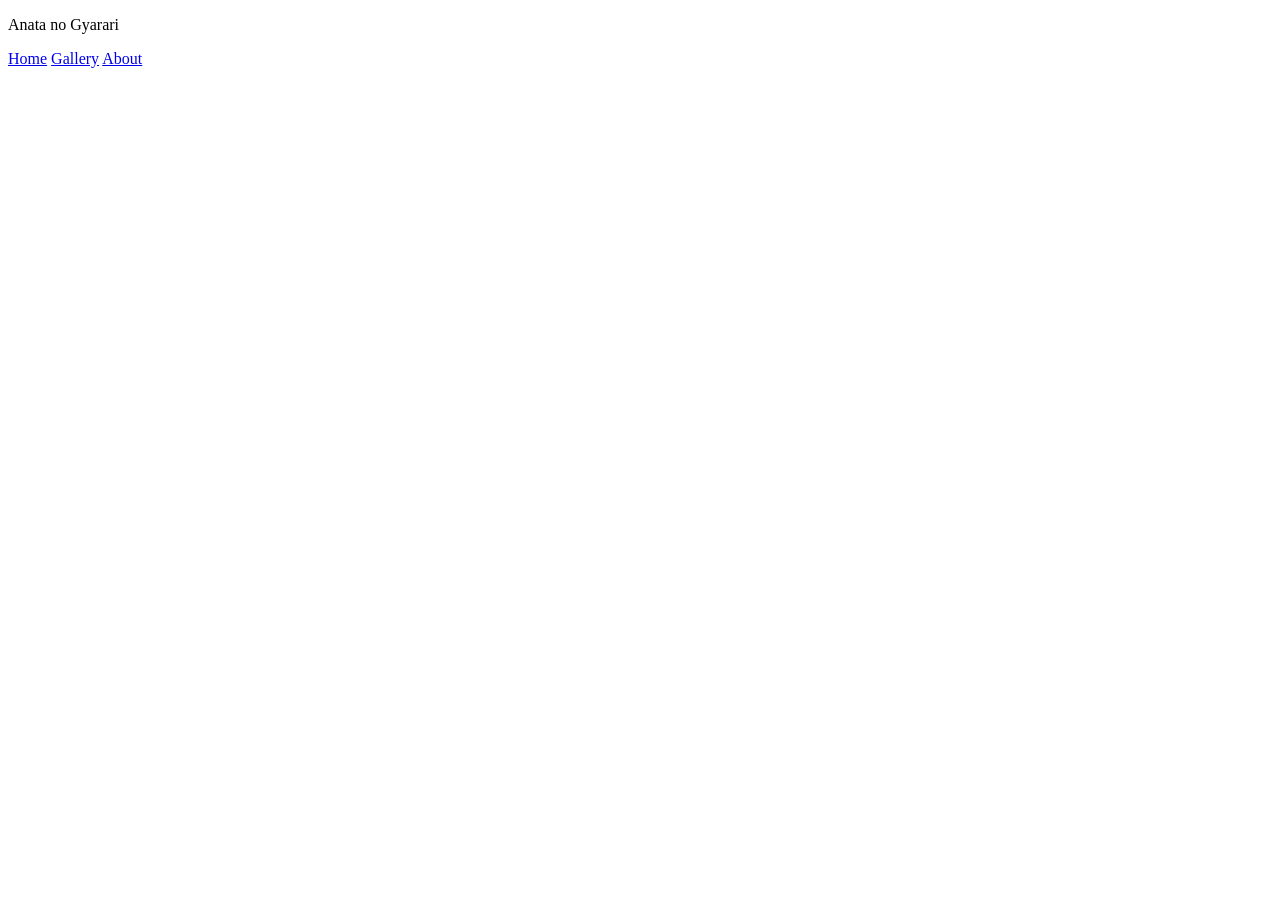
==== index.html @ d87f9213 "Add files via upload" ====
<!DOCTYPE html>
<html lang="en">
<head>
    <meta charset="utf-8">
    <meta name="viewport" content="width=device-width, initial-scale=1">
    <title>Anata no Gallery</title>
    <link rel="prefetch" href="gallery.html">
    <link rel="prefetch" href="css/styleG.css">
    <link rel="stylesheet" href="css/style.css">
    <script>
    function playSound() {
        const sound = document.getElementById("hover-sound");
        sound.currentTime = 0; 
        sound.play().catch(error => {
            console.log("Audio waiting for user interaction.");
        });
    }
    </script>
</head>
<body>

    <audio id="hover-sound" src="assets/music/hover.mp3" preload="auto"></audio>
    <script>
        document.getElementById("hover-sound").volume = 0.1; 
    </script>

    <header>
        <p class="logo">Anata no Gyarari</p>
        <nav>
            <a href="index.html" onmouseover="playSound()">Home</a>
            <a href="gallery.html" onmouseover="playSound()">Gallery</a>
            <a href="#about" onmouseover="playSound()">About</a>
        </nav>
    </header>

    <main>
        <div class="heart-container">
            <div class="heart"></div>
        </div>
    </main>

</body>
</html>
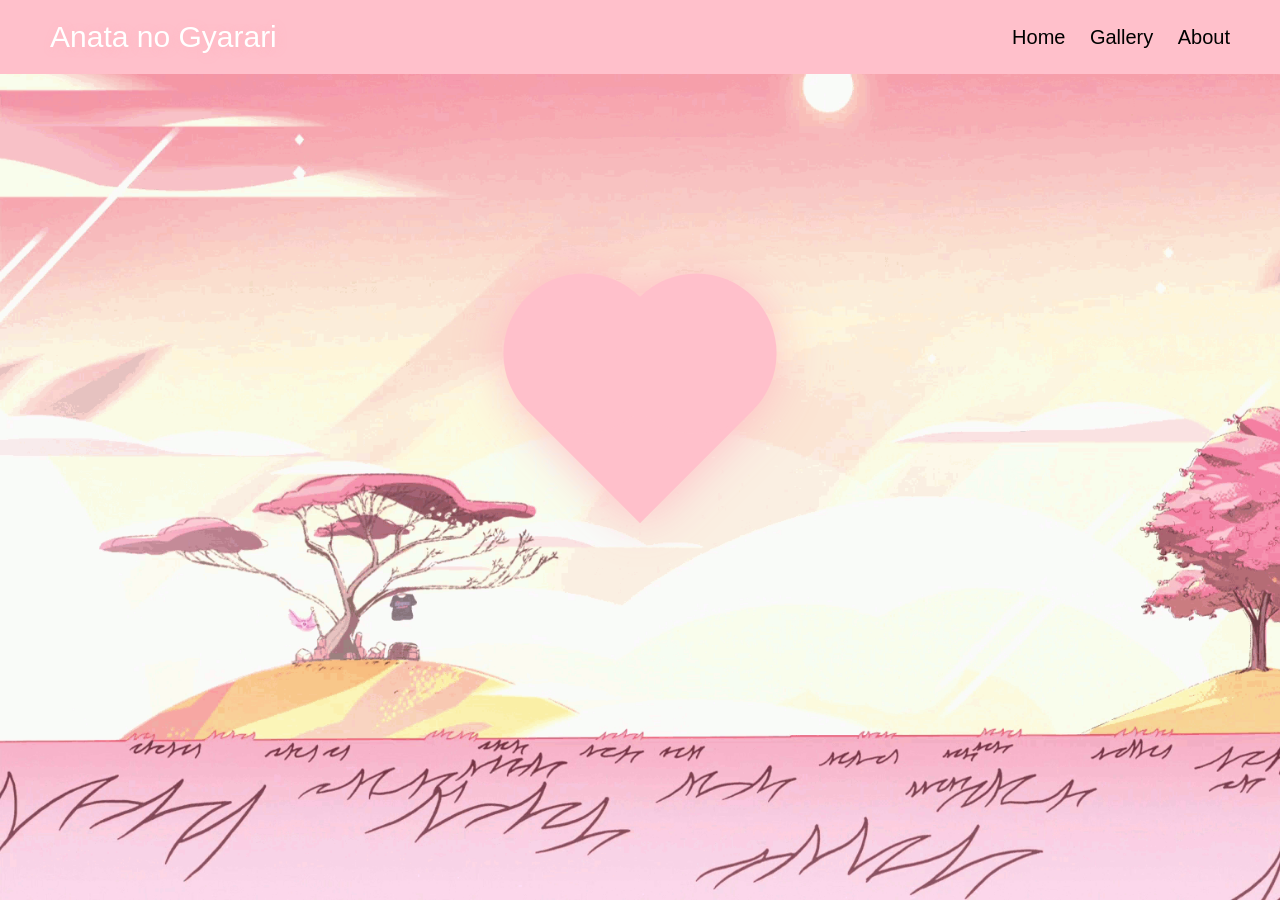
==== commit e823c587: "Update index.html" ====
--- a/index.html
+++ b/index.html
@@ -6,7 +6,7 @@
     <title>Anata no Gallery</title>
     <link rel="prefetch" href="gallery.html">
     <link rel="prefetch" href="css/styleG.css">
-    <link rel="stylesheet" href="css/style.css">
+    <link rel="stylesheet" href="style.css">
     <script>
     function playSound() {
         const sound = document.getElementById("hover-sound");
@@ -40,4 +40,4 @@
     </main>
 
 </body>
-</html>+</html>
--- a/style.css
+++ b/style.css
@@ -0,0 +1,120 @@
+@font-face {
+  font-family: 'FOT';
+  src: url('../assets/fonts/FOT.woff2') format('woff2'),
+       url('../assets/fonts/FOT.ttf') format('truetype');
+  font-weight: normal;
+  font-style: normal;
+  font-display: swap;
+}
+
+* {
+  margin: 0;
+  padding: 0;
+  box-sizing: border-box;
+  font-family: 'FOT', Helvetica, Arial, sans-serif;
+}
+
+body {
+  background-image: url('../rose.gif'); 
+  background-size: cover;
+  background-repeat: no-repeat;
+  background-attachment: fixed;
+  min-height: 100vh;
+}
+
+header {
+  padding: 20px 50px;
+  background-color: pink;
+  display: flex;
+  justify-content: space-between;
+  align-items: center;
+}
+
+nav a {
+  text-decoration: none;
+  color: black;
+  font-size: 20px;
+  margin-left: 20px;
+  display: inline-block;
+  transition: color 0.3s, transform 0.3s;
+}
+
+nav a:hover {
+  color: white;
+  transform: translateY(-3px);
+}
+
+p.logo {
+  font-size: 30px;
+  color: white;
+  display: inline-block;
+  text-shadow: 2px 2px 10px rgba(255, 182, 193, 0.8);
+  animation: float 3s ease-in-out infinite;
+}
+
+main {
+  display: flex;
+  justify-content: center;
+  align-items: center;
+  height: 75vh; 
+}
+
+.heart-container {
+  position: relative;
+  filter: drop-shadow(0 0 25px rgba(255, 182, 193, 0.9));
+}
+
+.heart {
+  background-color: pink;
+  display: inline-block;
+  height: 160px;
+  width: 160px;
+  position: relative;
+  transform: rotate(-45deg);
+  animation: heartBeat 3s ease-in-out infinite;
+}
+
+.heart:before,
+.heart:after {
+  content: "";
+  background-color: pink;
+  border-radius: 50%;
+  height: 160px;
+  width: 160px;
+  position: absolute;
+}
+
+.heart:before {
+  top: -80px;
+  left: 0;
+}
+
+.heart:after {
+  left: 80px;
+  top: 0;
+}
+
+@keyframes heartBeat {
+  0% { transform: rotate(-45deg) scale(1); }
+  7% { transform: rotate(-45deg) scale(1.1); }
+  14% { transform: rotate(-45deg) scale(1); }
+  21% { transform: rotate(-45deg) scale(1.06); }
+  28% { transform: rotate(-45deg) scale(1); }
+  100% { transform: rotate(-45deg) scale(1); }
+}
+
+@keyframes float {
+  0% {
+    transform: translateY(0px) rotate(0deg);
+    text-shadow: 2px 2px 10px rgba(255, 182, 193, 0.8);
+  }
+  50% {
+    transform: translateY(-8px) rotate(1deg);
+    text-shadow: 2px 15px 15px rgba(255, 255, 255, 0.6);
+    color: #fff0f5;
+  }
+  100% {
+    transform: translateY(0px) rotate(0deg);
+    text-shadow: 2px 2px 10px rgba(255, 182, 193, 0.8);
+  }
+}
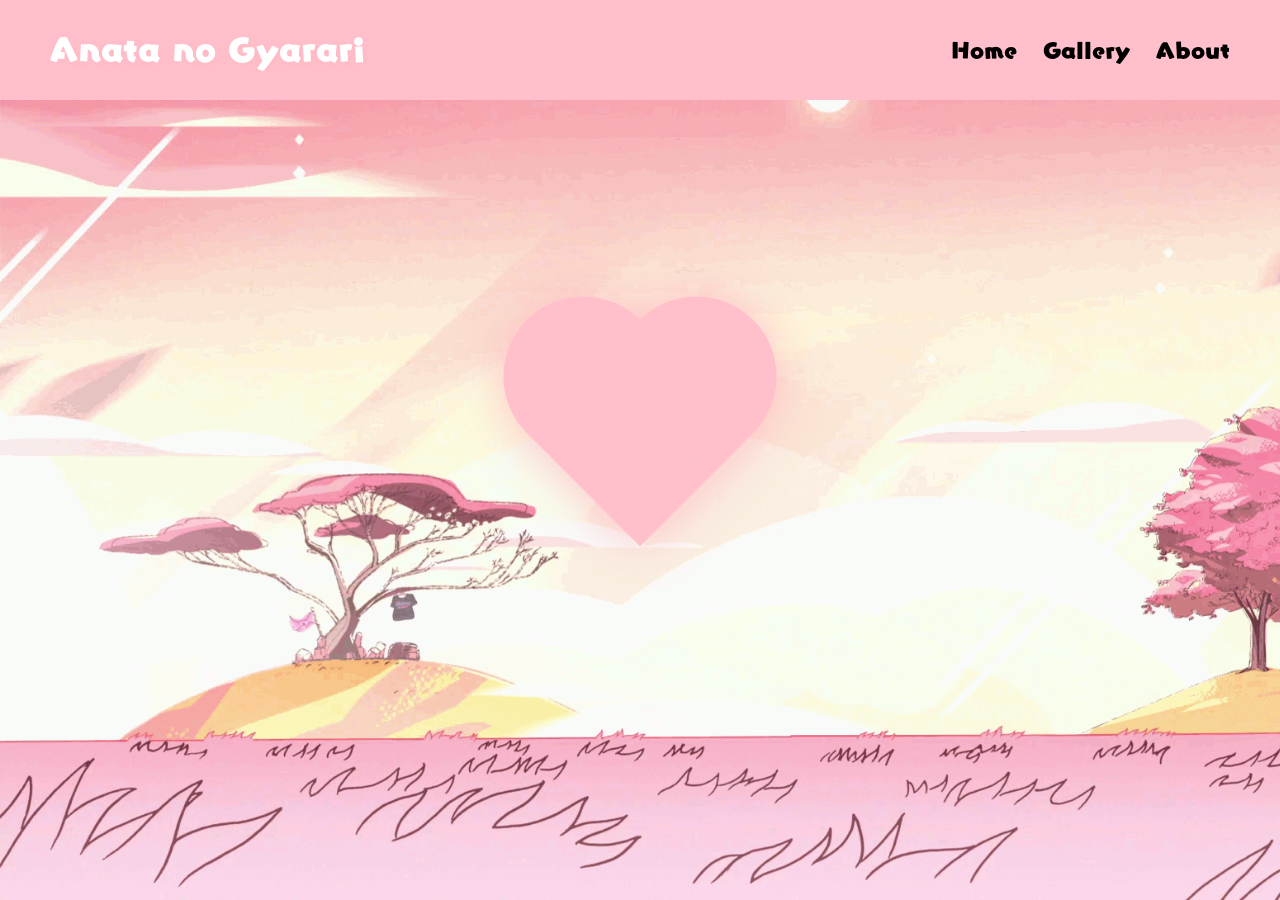
==== commit 4a05ca75: "Update index.html" ====
--- a/index.html
+++ b/index.html
@@ -5,7 +5,7 @@
     <meta name="viewport" content="width=device-width, initial-scale=1">
     <title>Anata no Gallery</title>
     <link rel="prefetch" href="gallery.html">
-    <link rel="prefetch" href="css/styleG.css">
+    <link rel="prefetch" href="styleG.css">
     <link rel="stylesheet" href="style.css">
     <script>
     function playSound() {
@@ -19,7 +19,7 @@
 </head>
 <body>
 
-    <audio id="hover-sound" src="assets/music/hover.mp3" preload="auto"></audio>
+    <audio id="hover-sound" src="hover.mp3" preload="auto"></audio>
     <script>
         document.getElementById("hover-sound").volume = 0.1; 
     </script>
--- a/style.css
+++ b/style.css
@@ -1,7 +1,7 @@
 @font-face {
   font-family: 'FOT';
-  src: url('../assets/fonts/FOT.woff2') format('woff2'),
-       url('../assets/fonts/FOT.ttf') format('truetype');
+  src: url('FOT.woff2') format('woff2'),
+       url('FOT.ttf') format('truetype');
   font-weight: normal;
   font-style: normal;
   font-display: swap;
@@ -15,7 +15,7 @@
 }
 
 body {
-  background-image: url('../rose.gif'); 
+  background-image: url('rose.gif'); 
   background-size: cover;
   background-repeat: no-repeat;
   background-attachment: fixed;
@@ -117,4 +117,4 @@
     transform: translateY(0px) rotate(0deg);
     text-shadow: 2px 2px 10px rgba(255, 182, 193, 0.8);
   }
-}+}
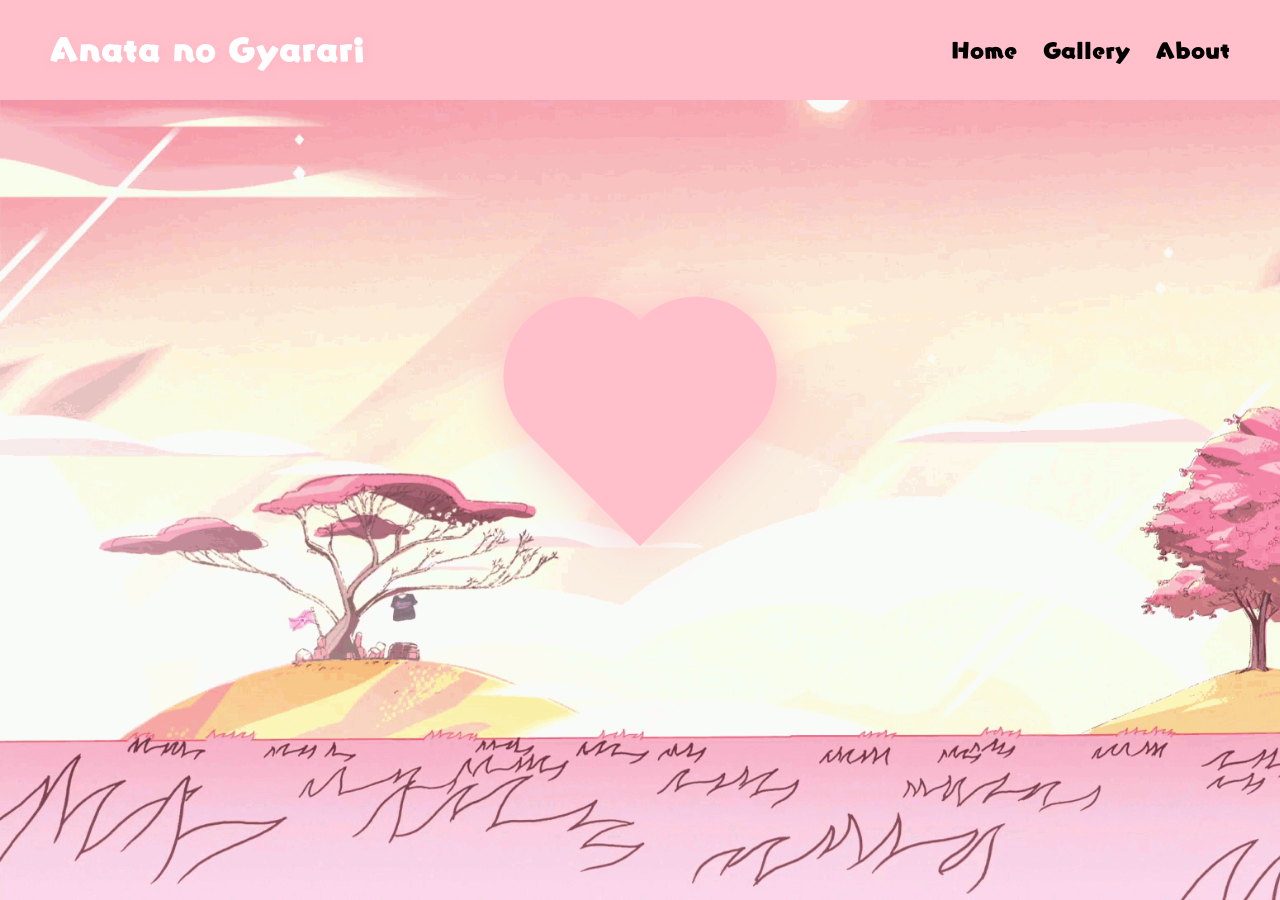
==== commit 16e9a655: "Update index.html" ====
--- a/index.html
+++ b/index.html
@@ -29,7 +29,7 @@
         <nav>
             <a href="index.html" onmouseover="playSound()">Home</a>
             <a href="gallery.html" onmouseover="playSound()">Gallery</a>
-            <a href="#about" onmouseover="playSound()">About</a>
+            <a href="about.html" onmouseover="playSound()">About</a>
         </nav>
     </header>
 
--- a/styleG.css
+++ b/styleG.css
@@ -0,0 +1,117 @@
+@font-face {
+  font-family: 'FOT';
+  src: url('FOT.woff2') format('woff2'),
+       url('FOT.ttf') format('truetype');
+  font-weight: normal;
+  font-style: normal;
+  font-display: swap;
+}
+
+* {
+  margin: 0;
+  padding: 0;
+  box-sizing: border-box;
+  font-family: 'FOT', Helvetica, Arial, sans-serif;
+}
+
+body {
+  background-image: url('rose.gif'); 
+  background-size: cover;
+  background-repeat: no-repeat;
+  background-attachment: fixed;
+  min-height: 100vh;
+}
+
+header {
+  padding: 20px 50px;
+  background-color: pink;
+  display: flex;
+  justify-content: space-between;
+  align-items: center;
+}
+
+nav a {
+  text-decoration: none;
+  color: black;
+  font-size: 20px;
+  margin-left: 20px;
+  display: inline-block;
+  transition: color 0.3s, transform 0.3s;
+}
+
+nav a:hover {
+  color: white;
+  transform: translateY(-3px);
+}
+
+p.logo {
+  font-size: 30px;
+  color: white;
+  display: inline-block;
+  text-shadow: 2px 2px 10px rgba(255, 182, 193, 0.8);
+}
+
+/* Your custom letter wave animation logic for the logo */
+p.logo span {
+  display: inline-block;
+  animation: wave 2s ease-in-out infinite;
+}
+
+/* Staggering the letters so they wave smoothly */
+p.logo span:nth-child(1)  { animation-delay: 0.0s; }
+p.logo span:nth-child(2)  { animation-delay: 0.1s; }
+p.logo span:nth-child(3)  { animation-delay: 0.2s; }
+p.logo span:nth-child(4)  { animation-delay: 0.3s; }
+p.logo span:nth-child(5)  { animation-delay: 0.4s; }
+p.logo span:nth-child(6)  { animation-delay: 0.5s; } /* Space */
+p.logo span:nth-child(7)  { animation-delay: 0.6s; }
+p.logo span:nth-child(8)  { animation-delay: 0.7s; } /* Space */
+p.logo span:nth-child(9)  { animation-delay: 0.8s; }
+p.logo span:nth-child(10) { animation-delay: 0.9s; }
+p.logo span:nth-child(11) { animation-delay: 1.0s; }
+p.logo span:nth-child(12) { animation-delay: 1.1s; }
+p.logo span:nth-child(13) { animation-delay: 1.2s; }
+p.logo span:nth-child(14) { animation-delay: 1.3s; }
+p.logo span:nth-child(15) { animation-delay: 1.4s; }
+
+/* THE GALLERY GRID */
+.gallery-container {
+  display: grid;
+  grid-template-columns: repeat(auto-fit, minmax(250px, 1fr));
+  gap: 30px;
+  padding: 40px;
+  max-width: 1400px;
+  margin: 0 auto;
+}
+
+/* THE GALLERY IMAGES (Shiver Effect) */
+.gallery-item {
+  width: 100%;
+  height: 300px;
+  object-fit: cover;
+  border: 10px solid white;
+  border-bottom: 35px solid white; /* Classic Polaroid look */
+  box-shadow: 0 5px 15px rgba(0,0,0,0.1);
+  border-radius: 4px;
+  transition: transform 0.3s ease, box-shadow 0.3s ease;
+  animation: shiver 4s ease-in-out infinite;
+}
+
+.gallery-item:hover {
+  transform: scale(1.05) rotate(0deg) !important;
+  box-shadow: 0 10px 25px rgba(255, 182, 193, 0.7);
+  border-color: #fff0f5;
+  animation-play-state: paused; /* Stops shivering when you hover */
+}
+
+/* LOGO WAVE ANIMATION */
+@keyframes wave {
+  0%, 100% { transform: translateY(0); }
+  50% { transform: translateY(-10px); color: #fff0f5; }
+}
+
+/* IMAGE SHIVER ANIMATION */
+@keyframes shiver {
+  0%, 100% { transform: rotate(1deg); }
+  50% { transform: rotate(-1deg); }
+}
